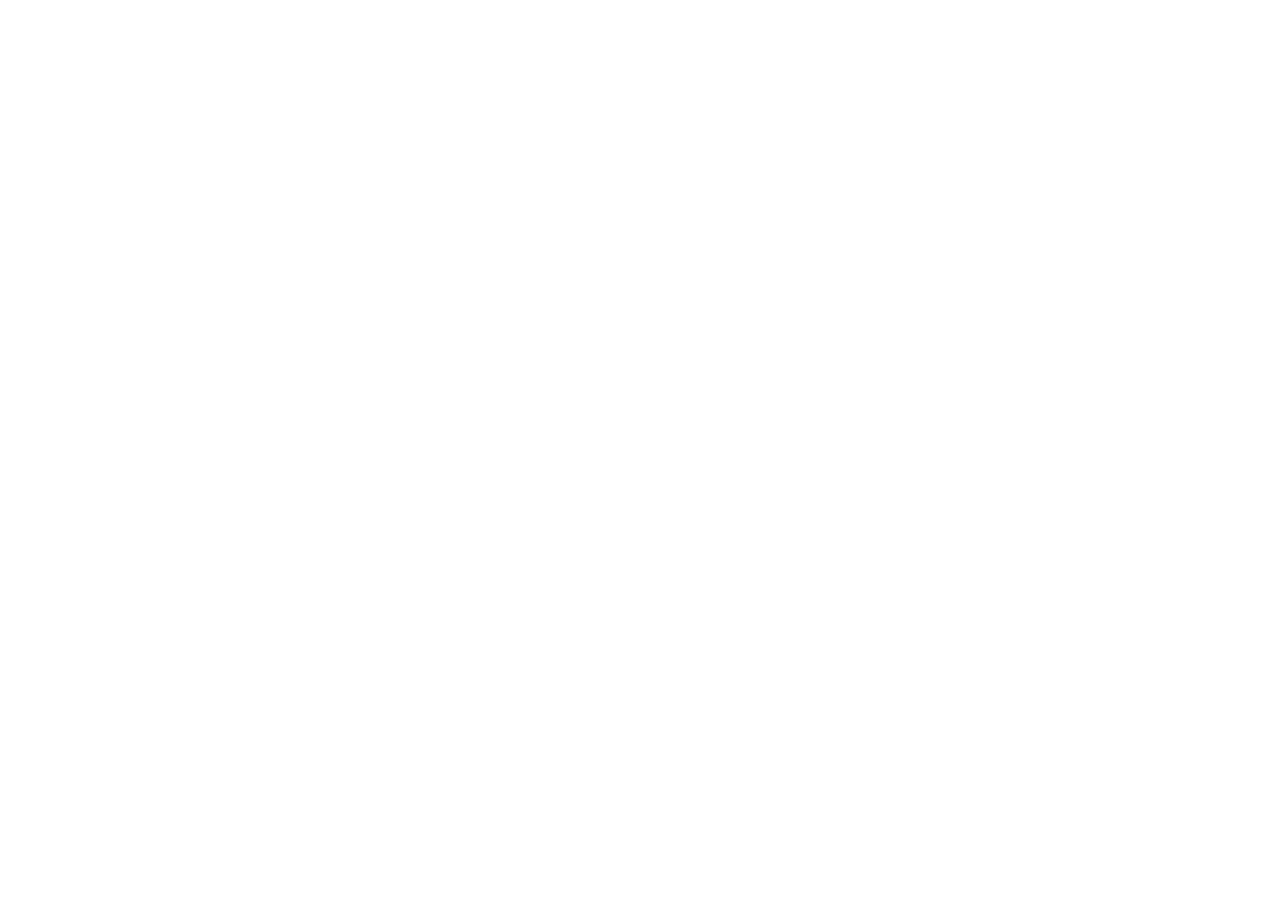
==== index.html @ d7976d1f "init" ====
<!DOCTYPE html>
<html lang="en">
<head>
    <meta charset="UTF-8">
    <title></title>
    <link rel="stylesheet" href="css/bootstrap.css">
    <link rel="stylesheet" href="css/header.css">
    <link rel="stylesheet" href="css/footer.css">
    <link rel="stylesheet" href="css/menu.css">
    <link rel="stylesheet" href="css/index.css">
</head>
<body>
<div class="container">
    <div id="menu"></div>
    <div id="header"></div>
    <div id="main"></div>
    <div id="footer"></div>
</div>
<script src="js/header.js"></script>
<script src="js/menu.js"></script>
<script src="js/index.js"></script>
</body>
</html>
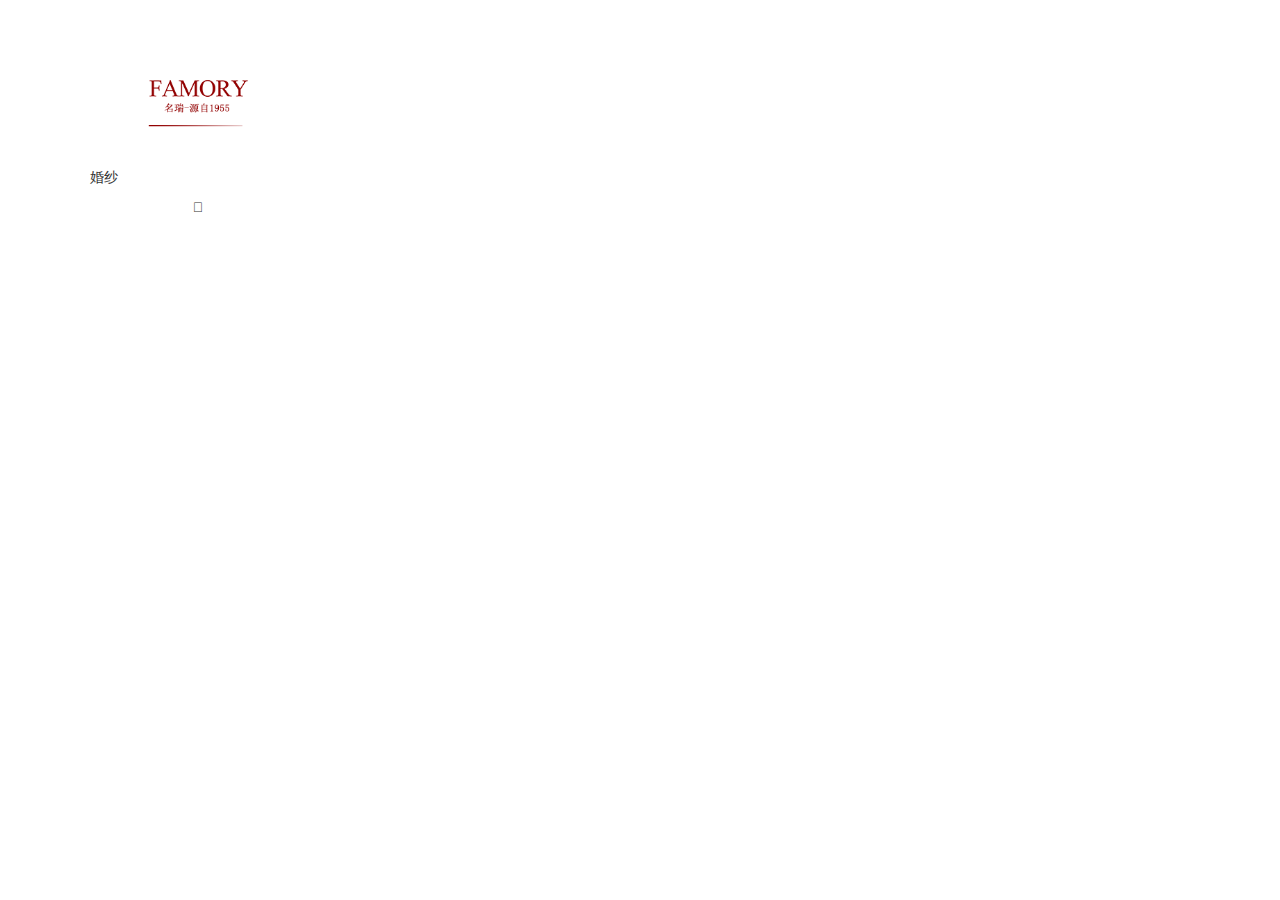
==== commit b17dc7b2: "init" ====
--- a/index.html
+++ b/index.html
@@ -3,6 +3,7 @@
 <head>
     <meta charset="UTF-8">
     <title></title>
+    <link rel="stylesheet" href="css/base.css">
     <link rel="stylesheet" href="css/bootstrap.css">
     <link rel="stylesheet" href="css/header.css">
     <link rel="stylesheet" href="css/footer.css">
@@ -16,6 +17,7 @@
     <div id="main"></div>
     <div id="footer"></div>
 </div>
+<script src="js/jquery-3.2.1.js"></script>
 <script src="js/header.js"></script>
 <script src="js/menu.js"></script>
 <script src="js/index.js"></script>
--- a/css/base.css
+++ b/css/base.css
@@ -0,0 +1,26 @@
+/*设置页面通用样式*/
+body{
+    font:12px simhei,Arial,Helvetica,sans-serif;
+    color:#666;
+    margin:0;
+    padding:0;
+    background:#f5f5f5;
+}
+p,h1,h2,h3,h4,h5,h6,ul,ol,dl,dd,pre{
+    margin:0;
+    padding:0;
+    list-style:none;
+}
+a{
+    color:#666;
+    text-decoration:none;
+}
+a:hover{
+    color:#0aa1ed;
+}
+img{
+    vertical-align:bottom;
+}
+div{
+    position: relative;
+}--- a/css/menu.css
+++ b/css/menu.css
@@ -0,0 +1,19 @@
+#menu{
+    width: 256px;
+    text-align: center;
+    padding:40px 20px ;
+}
+.menu-family{
+    width:100%;
+}
+.menu-family>.top{
+    padding:40px 20px;
+}
+.menu-family>.top>img{
+    width:100px;
+}
+
+.menu-family .list>li{
+    background: url(../img/arrow.png) no-repeat right;
+    text-align: left;
+}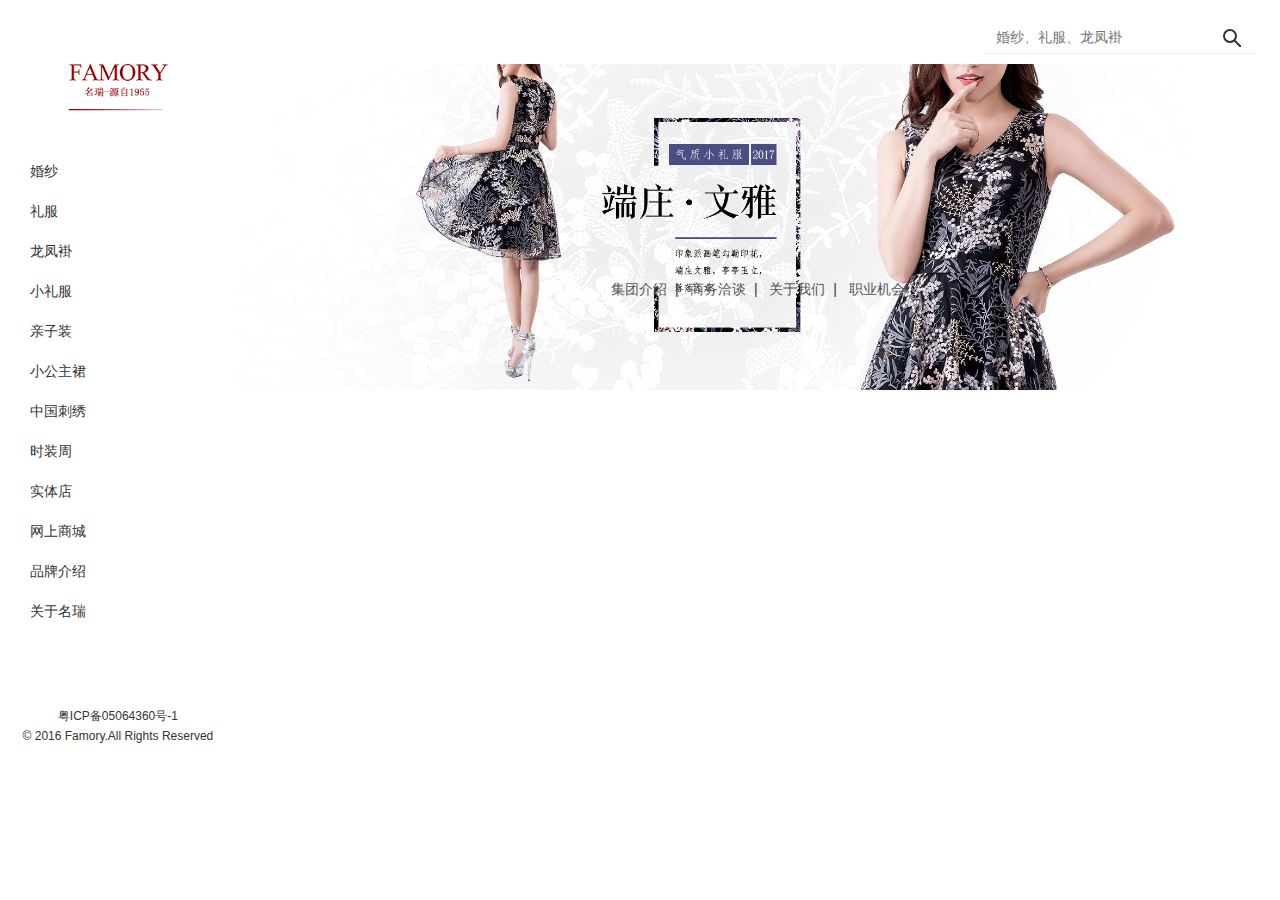
==== commit 98749856: "init" ====
--- a/index.html
+++ b/index.html
@@ -2,6 +2,7 @@
 <html lang="en">
 <head>
     <meta charset="UTF-8">
+    <meta name="viewport" content="width=device-width,initial-scale=1.0,user-scalable=no">
     <title></title>
     <link rel="stylesheet" href="css/base.css">
     <link rel="stylesheet" href="css/bootstrap.css">
@@ -12,9 +13,30 @@
 </head>
 <body>
 <div class="container">
-    <div id="menu"></div>
     <div id="header"></div>
-    <div id="main"></div>
+    <div class="row">
+        <div id="menu" class=" hidden-xs"></div>
+        <div id="main" class="col-xs-12">
+            <div class="banner">
+                <img src="img/index-banner/1.jpg" alt="" class="img-responsive">
+                <img src="img/index-banner/2.jpg" alt="" class="img-responsive">
+                <img src="img/index-banner/3.jpg" alt="" class="img-responsive">
+
+            </div>
+            <a href="javascript:;">查看最近流行趋势</a>
+            <ul class="shop list-wrap">
+                <li><a href="#">京东旗舰店</a></li>
+                <li><a href="#">微信公众号</a></li>
+                <li><a href="#">微博官方号</a></li>
+            </ul>
+            <div class="about">
+                <a href="#">集团介绍</a>&nbsp;&nbsp;|&nbsp;&nbsp;
+                <a href="#">商务洽谈</a>&nbsp;&nbsp;|&nbsp;&nbsp;
+                <a href="#">关于我们</a>&nbsp;&nbsp;|&nbsp;&nbsp;
+                <a href="#">职业机会</a>
+            </div>
+        </div>
+    </div>
     <div id="footer"></div>
 </div>
 <script src="js/jquery-3.2.1.js"></script>
--- a/css/base.css
+++ b/css/base.css
@@ -14,6 +14,7 @@
 a{
     color:#666;
     text-decoration:none;
+
 }
 a:hover{
     color:#0aa1ed;
@@ -23,4 +24,8 @@
 }
 div{
     position: relative;
+}
+
+a,span,b,i{
+    display: inline-block;
 }--- a/css/header.css
+++ b/css/header.css
@@ -0,0 +1,43 @@
+.header{
+    min-height: 50px;
+    padding: 16px 0 10px;
+}
+
+.header h3{
+    color: #9D1919;
+    display: inline-block;
+    margin:auto;
+    margin-left: 50%;
+    position: relative;
+    left: -75px;
+}
+.header>.d1>img,.header>.d2 img{
+    width:20px;
+    height:20px;
+    cursor: pointer;
+}
+.header>.d1>img{
+    position: relative;
+    left: 20px;
+}
+.header>.d1>img,.header>.d2>.row{
+    margin:0;
+}
+.header>.d2>.row>:first-child{
+    padding:0 0 0 10px;
+}
+.header>.d1>img,.header>.d2>.row>:last-child{
+    text-align: right;
+}
+.header>.d2{
+    padding: 10px 24px 0;
+}
+.header>.d2>div{
+    border-bottom:1px solid #f1f1f1;
+    padding-bottom: 5px;
+}
+.header .input-search{
+   width: 100%;
+    border: none;
+    outline: none;
+}--- a/css/menu.css
+++ b/css/menu.css
@@ -1,19 +1,64 @@
 #menu{
-    width: 256px;
+    width: 280px;
     text-align: center;
-    padding:40px 20px ;
+    padding: 0 20px 40px;
 }
 .menu-family{
     width:100%;
 }
 .menu-family>.top{
-    padding:40px 20px;
+    padding:0px 0px 40px;
 }
 .menu-family>.top>img{
     width:100px;
 }
 
 .menu-family .list>li{
+    text-align: left;
+    cursor: pointer;
+    min-height: 40px;
+}
+.menu-family .list>li>ul{
+    background: #f5f5f5;
+}
+.menu-family .list>li>ul>li{
+    height: 30px;
+    line-height: 30px;
+    padding:0 20px;
+    color: #8c8c8c;
+}
+.menu-family .list>li>ul>li:hover{
+    background: #f9f9f9;
+}
+
+.menu-family .list>li>span{
+    width:100%;
+    height: 40px;
+    line-height: 40px;
+    padding:0 10px;
     background: url(../img/arrow.png) no-repeat right;
-    text-align: left;
+}
+.menu-family .list>li>span:hover{
+    color: #9D1919;
+}
+.menu-family>.bottom>div{
+    margin:30px 0 15px;
+}
+.menu-family>.bottom a{
+    width:25px;
+    height: 25px;
+
+}
+.menu-family>.bottom .a1{
+    background: url(../img/icon-small.png) no-repeat 0 0;
+}
+.menu-family>.bottom .a2{
+    background: url(../img/icon-small.png) no-repeat -30px 0;
+}
+.menu-family>.bottom .a3{
+    background: url(../img/icon-small.png) no-repeat -60px 0;
+}
+.menu-family>.bottom p{
+    font-size: 12px;
+    line-height: 20px;
 }--- a/css/index.css
+++ b/css/index.css
@@ -0,0 +1,61 @@
+.container{
+    min-width: 400px;
+    width: 100%;
+}
+.banner{
+    width:100%;
+
+}
+#header+div{
+    padding: 0;
+    display: flex;
+}
+
+#main{
+    padding: 0;
+    top:0;
+    text-align:center;
+}
+.banner>img{
+    position: absolute;
+    clip: rect(0 10% 0 0);
+}
+#main>.banner+a{
+    color:#555;
+    font-size:1.8em;
+    margin: 50px 0 55px;
+}
+
+#main>.about{
+    margin: 50px 50px;
+}
+#main>.about>a{
+    color:#555;
+}
+
+#main a{
+    text-decoration: none;
+}
+@media (max-width: 767px) {
+    .list-wrap>li{
+        display: block;
+        line-height:40px;
+    }
+    .list-wrap>li>a{
+        color:#555;
+        font-size:1em;
+    }
+}
+
+@media (min-width: 768px) {
+    .list-wrap>li{
+        display: inline-block;
+
+    }
+    .list-wrap>li>a{
+        color:#ad4747;
+        font-size:1.2em;
+    }
+}
+
+
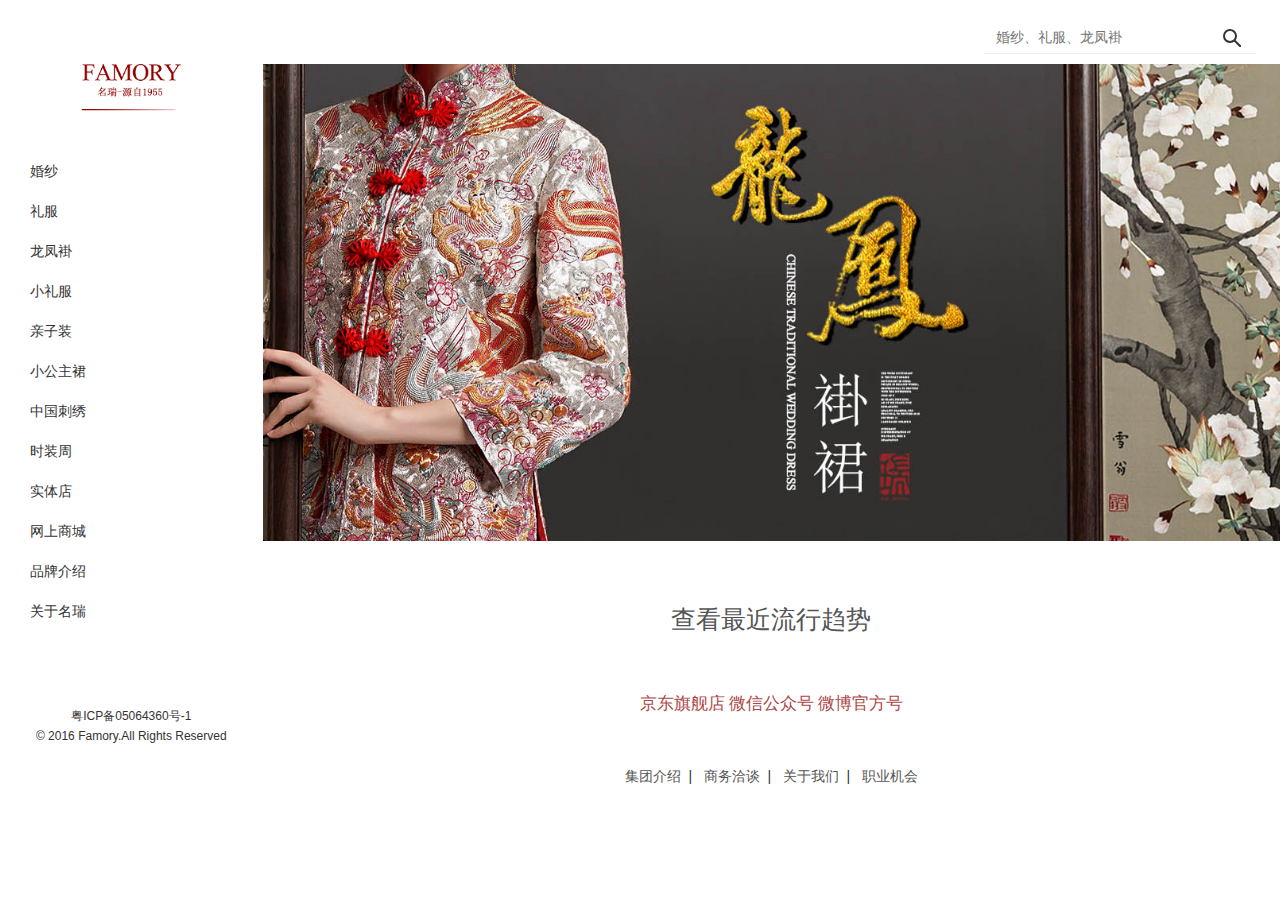
==== commit ce85a4db: "init" ====
--- a/index.html
+++ b/index.html
@@ -18,10 +18,13 @@
         <div id="menu" class=" hidden-xs"></div>
         <div id="main" class="col-xs-12">
             <div class="banner">
-                <img src="img/index-banner/1.jpg" alt="" class="img-responsive">
-                <img src="img/index-banner/2.jpg" alt="" class="img-responsive">
-                <img src="img/index-banner/3.jpg" alt="" class="img-responsive">
-
+                <div>
+                    <ul>
+                        <li><img src="img/index-banner/2.jpg" alt="" class="img-responsive"></li>
+                        <li><img src="img/index-banner/2.jpg" alt="" class="img-responsive"></li>
+                        <li><img src="img/index-banner/3.jpg" alt="" class="img-responsive"></li>
+                    </ul>
+                </div>
             </div>
             <a href="javascript:;">查看最近流行趋势</a>
             <ul class="shop list-wrap">
--- a/css/menu.css
+++ b/css/menu.css
@@ -1,5 +1,5 @@
 #menu{
-    width: 280px;
+    width: 320px;
     text-align: center;
     padding: 0 20px 40px;
 }
--- a/css/index.css
+++ b/css/index.css
@@ -4,7 +4,16 @@
 }
 .banner{
     width:100%;
-
+    overflow: hidden;
+}
+.banner ul{
+    width: 300%;
+    display: flex;
+    position: relative;
+    left: -22%;
+}
+.banner>div{
+    width:150%;
 }
 #header+div{
     padding: 0;
@@ -17,8 +26,9 @@
     text-align:center;
 }
 .banner>img{
-    position: absolute;
-    clip: rect(0 10% 0 0);
+    width: 1000px;
+    //position: absolute;
+   // clip: rect(auto 400px auto 1000px);
 }
 #main>.banner+a{
     color:#555;
